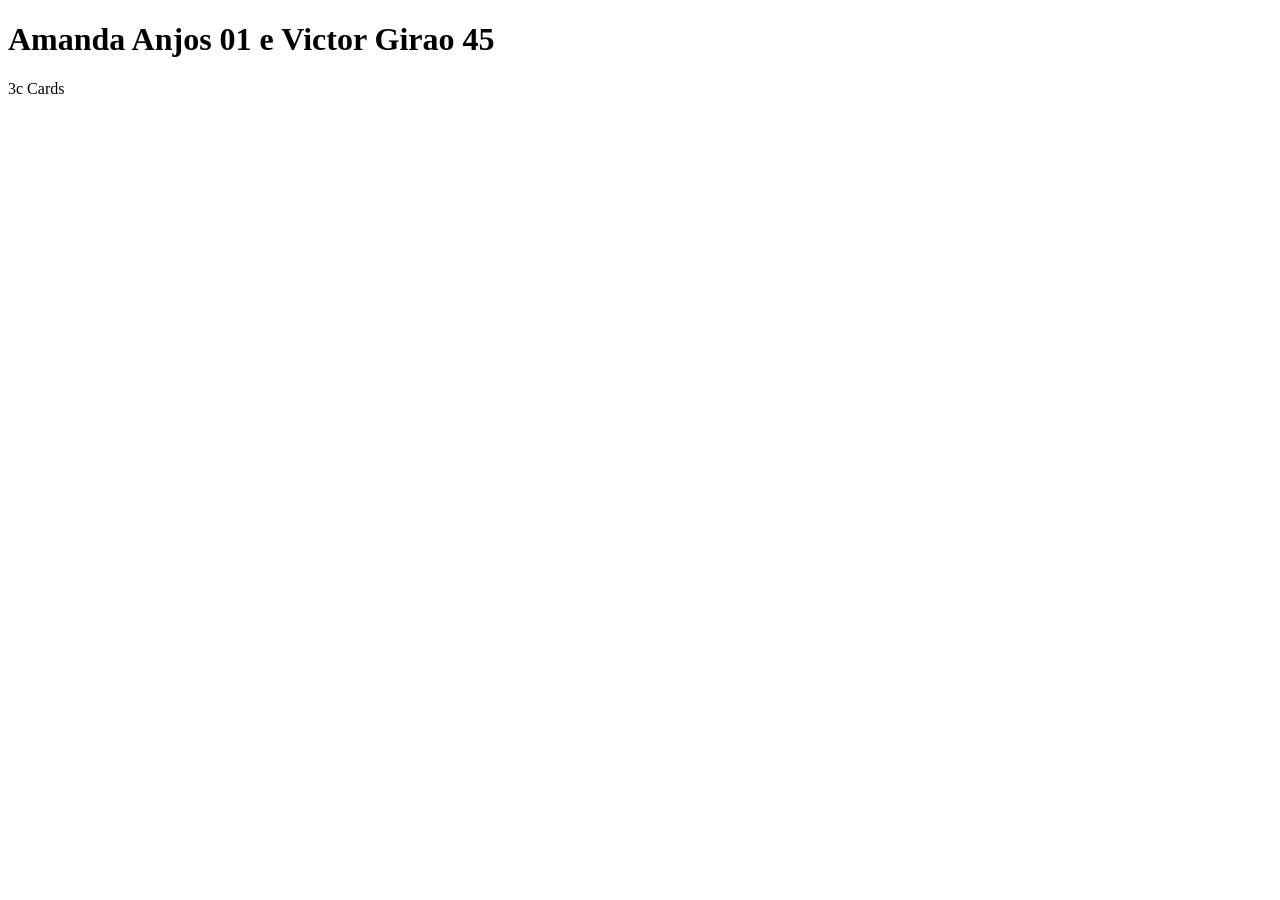
==== index.html @ 2a5a06f5 "m" ====
<!DOCTYPE html>
<html lang="pt">
<head>
    <meta charset="UTF-8">
    <meta name="viewport" content="width=device-width, initial-scale=1.0">
    <title>Cards - 01 e 45</title>
</head>
<body>
   <h1 class="nome">Amanda Anjos 01 e Victor Girao 45</h1> 
   <section id="container">

   </section>
   <footer>3c Cards</footer>
</body>
</html>
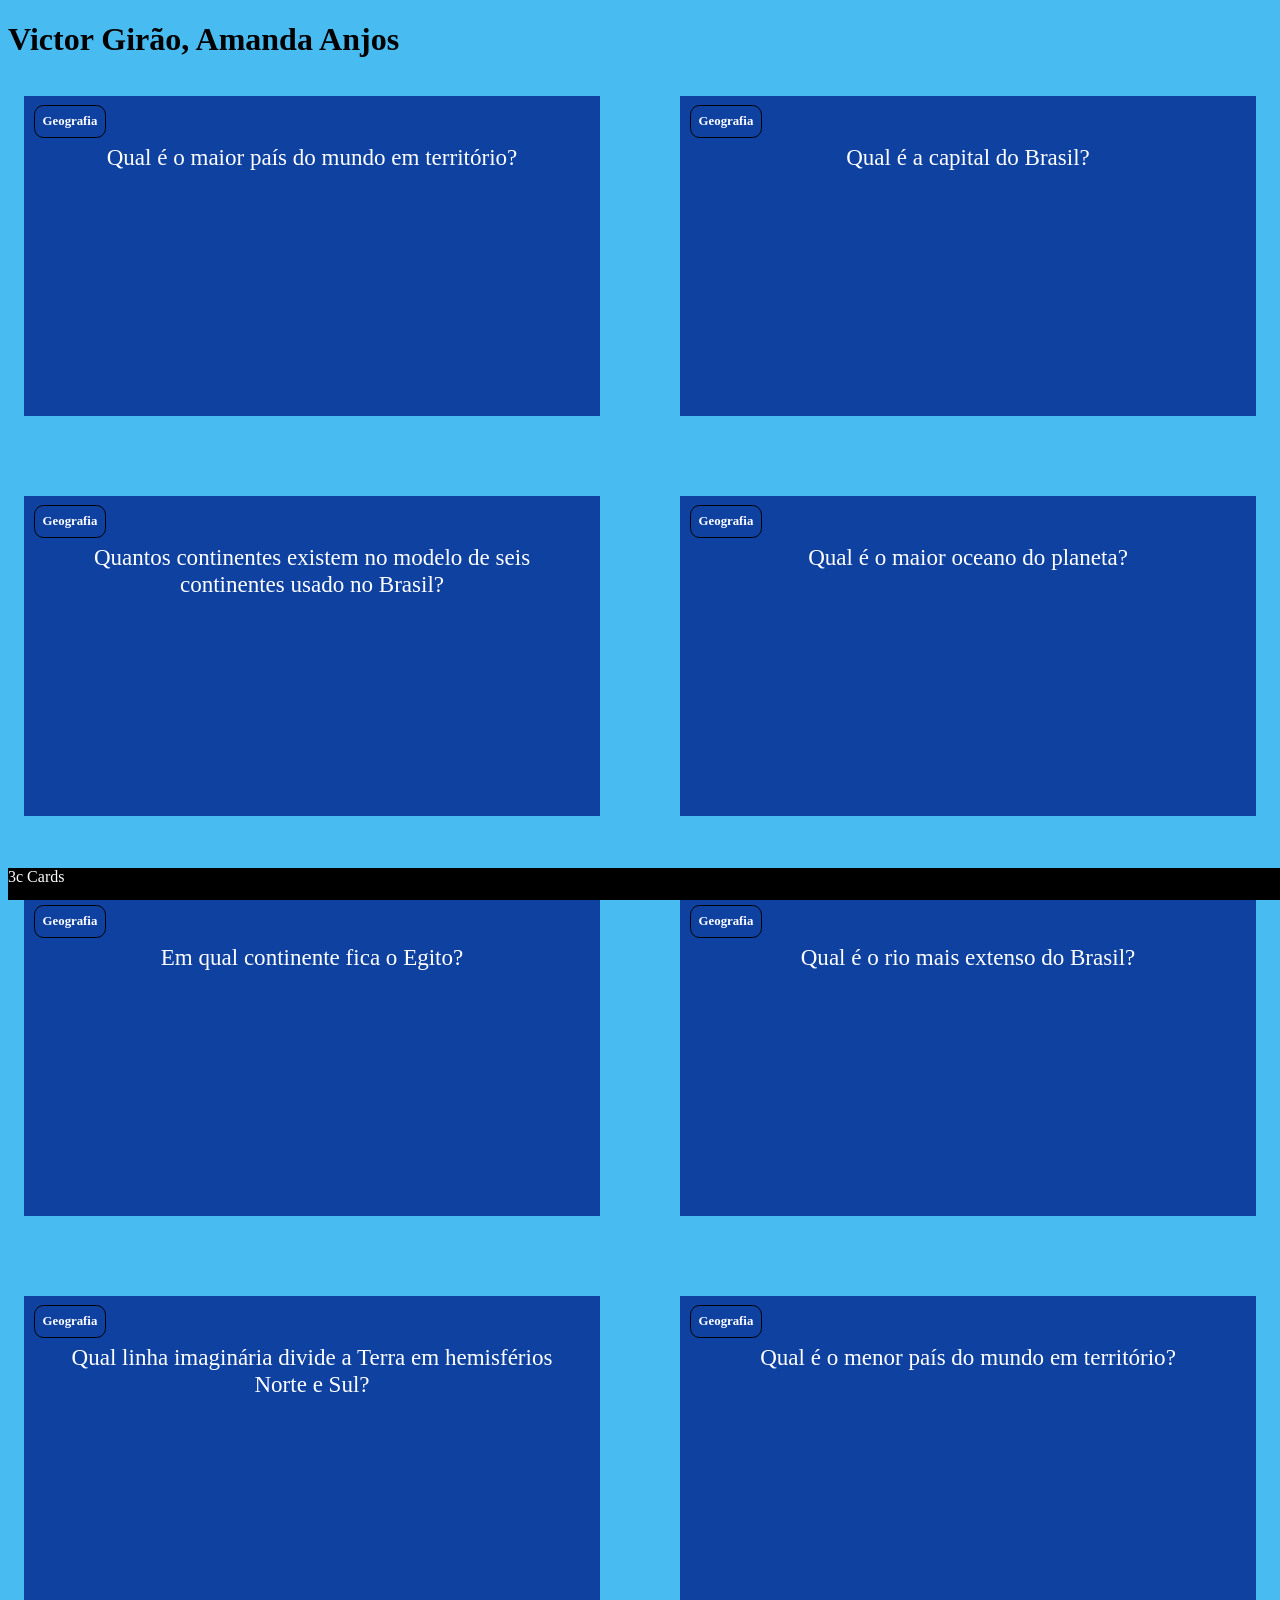
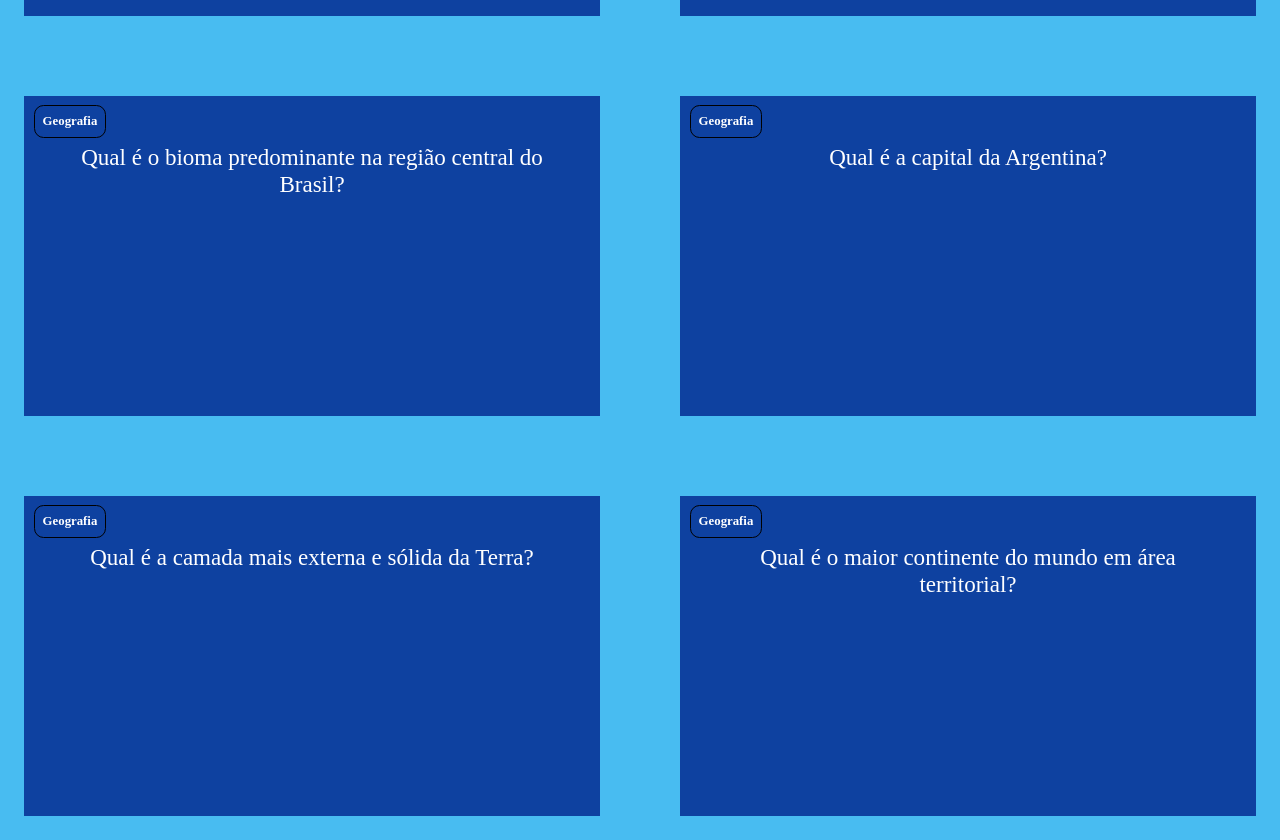
==== commit 29cbfab9: "." ====
--- a/index.html
+++ b/index.html
@@ -3,13 +3,18 @@
 <head>
     <meta charset="UTF-8">
     <meta name="viewport" content="width=device-width, initial-scale=1.0">
-    <title>Cards - 01 e 45</title>
+    <title>Cards - 01 e 43
+    </title>
+    <link rel="stylesheet" href="style.css">
 </head>
 <body>
-   <h1 class="nome">Amanda Anjos 01 e Victor Girao 45</h1> 
-   <section id="container">
+    <h1 class="nome"> Victor Girão, Amanda Anjos</h1>
+    <section id="container">
 
-   </section>
-   <footer>3c Cards</footer>
+        
+    </section>
+    <footer>3c Cards</footer>
+    <script src="main.js"></script>
+    <script src="perguntas.js"></script>
 </body>
 </html>
--- a/style.css
+++ b/style.css
@@ -0,0 +1,149 @@
+:root{
+    --fundo:#48bcf1;
+    --cor-texto:#ffffff;
+    --cor-texto-preto:#000000;
+    --frente-cartao:#0e41a0;
+    --verso-cartao:#2070a1;
+}
+
+body{
+    background-color: var(--fundo);
+}
+#container{
+    display: flex;
+    flex-wrap: wrap;
+    gap: 3rem;
+    justify-content: space-between;
+}
+.cartao{
+    margin: 1rem;
+    height: 20rem;
+    flex-grow: 1;
+    flex-basis: calc(33% - 0.6rem);
+}
+
+.cartao__conteudo{
+    background-color: var(--frente-cartao);
+    text-align: center;
+    height: 100%;
+    transform-style: preserve-3d;
+    transition: transform 300ms ease-in-out;
+}
+
+.cartao__conteudo h3{
+    color: var(--cor-texto);
+    border: 1px solid var(--cor-texto-preto);
+    text-align: left;
+    padding: 0.5rem;
+    margin: 0.6rem;
+    position: absolute;
+    border-radius: 0.6rem;
+    font-size: 1vw;
+    backface-visibility: hidden;
+}
+
+.cartao__conteudo p {
+    margin-top: 1rem;
+    padding: 2rem;
+    font-size: 1.8vw;
+}
+
+.cartao__conteudo__pergunta p{
+   color: var(--cor-texto); 
+   font-weight: 500;
+}
+.cartao__conteudo__resposta p{
+    color: var(--cor-texto-preto);
+    font-weight: 700;
+    
+}
+
+.cartao.active .cartao__conteudo{
+    transform: rotateY(180deg);
+}
+
+.cartao__conteudo__pergunta,
+.cartao__conteudo__resposta {
+    backface-visibility: hidden;
+    position: absolute;
+    height: 100%;
+    width: 100%;
+    box-sizing: border-box;
+}
+
+.cartao__conteudo__resposta {
+    transform: rotateY(180deg);
+    background-color: rgba(0, 244, 191, 0.2);
+    border: 4px solid var(--card-back-color);
+}
+
+footer {
+    background-color: black;
+    color: white;
+    position: fixed;
+    bottom: 0;
+    width: 100%;
+    height: 2rem;
+}
+
+footer p {
+    text-align: center;
+    font-size: 0.6rem;
+    margin-top: 0.5rem;
+}
+
+@media (max-width: 560px) {
+
+    .cartao {
+        flex: 1 0 calc(100% - 1rem)
+    }
+
+    .cartao__conteudo h3 {
+        font-size: 3vw;
+    }
+
+    .cartao__conteudo p {
+        font-size: 3.8vw;
+    }
+}root{
+    --fundo:#48bcf1;
+    --cor-texto:#ffffff;
+    --cor-texto-preto:#000000;
+    --frente-cartao:#0e41a0;
+    --verso-cartao:#2070a1;
+}
+
+body{
+    background-color: var(--fundo);
+}
+#container{
+    display: flex;
+    flex-wrap: wrap;
+    gap: 3rem;
+    justify-content: space-between;
+}
+.cartao{
+    margin: 1rem;
+    height: 20rem;
+    flex-grow: 1;
+    flex-basis: calc(33% - 0.6rem);
+}
+
+.cartao__conteudo{
+    background-color: var(--frente-cartao);
+    text-align: center;
+    height: 100%;
+    transform-style: preserve-3d;
+    transition: transform 300ms ease-in-out;
+}
+
+.cartao__conteudo h3{
+    color: var(--cor-texto);
+    border: 1px solid var(--cor-texto-preto);
+    text-align: left;
+    padding: 0.5rem;
+    margin: 0.6rem;
+    position: absolute;
+    border-radius: 0.6rem;
+    font-size: 1vw;
+    backface-visibility: hidden;
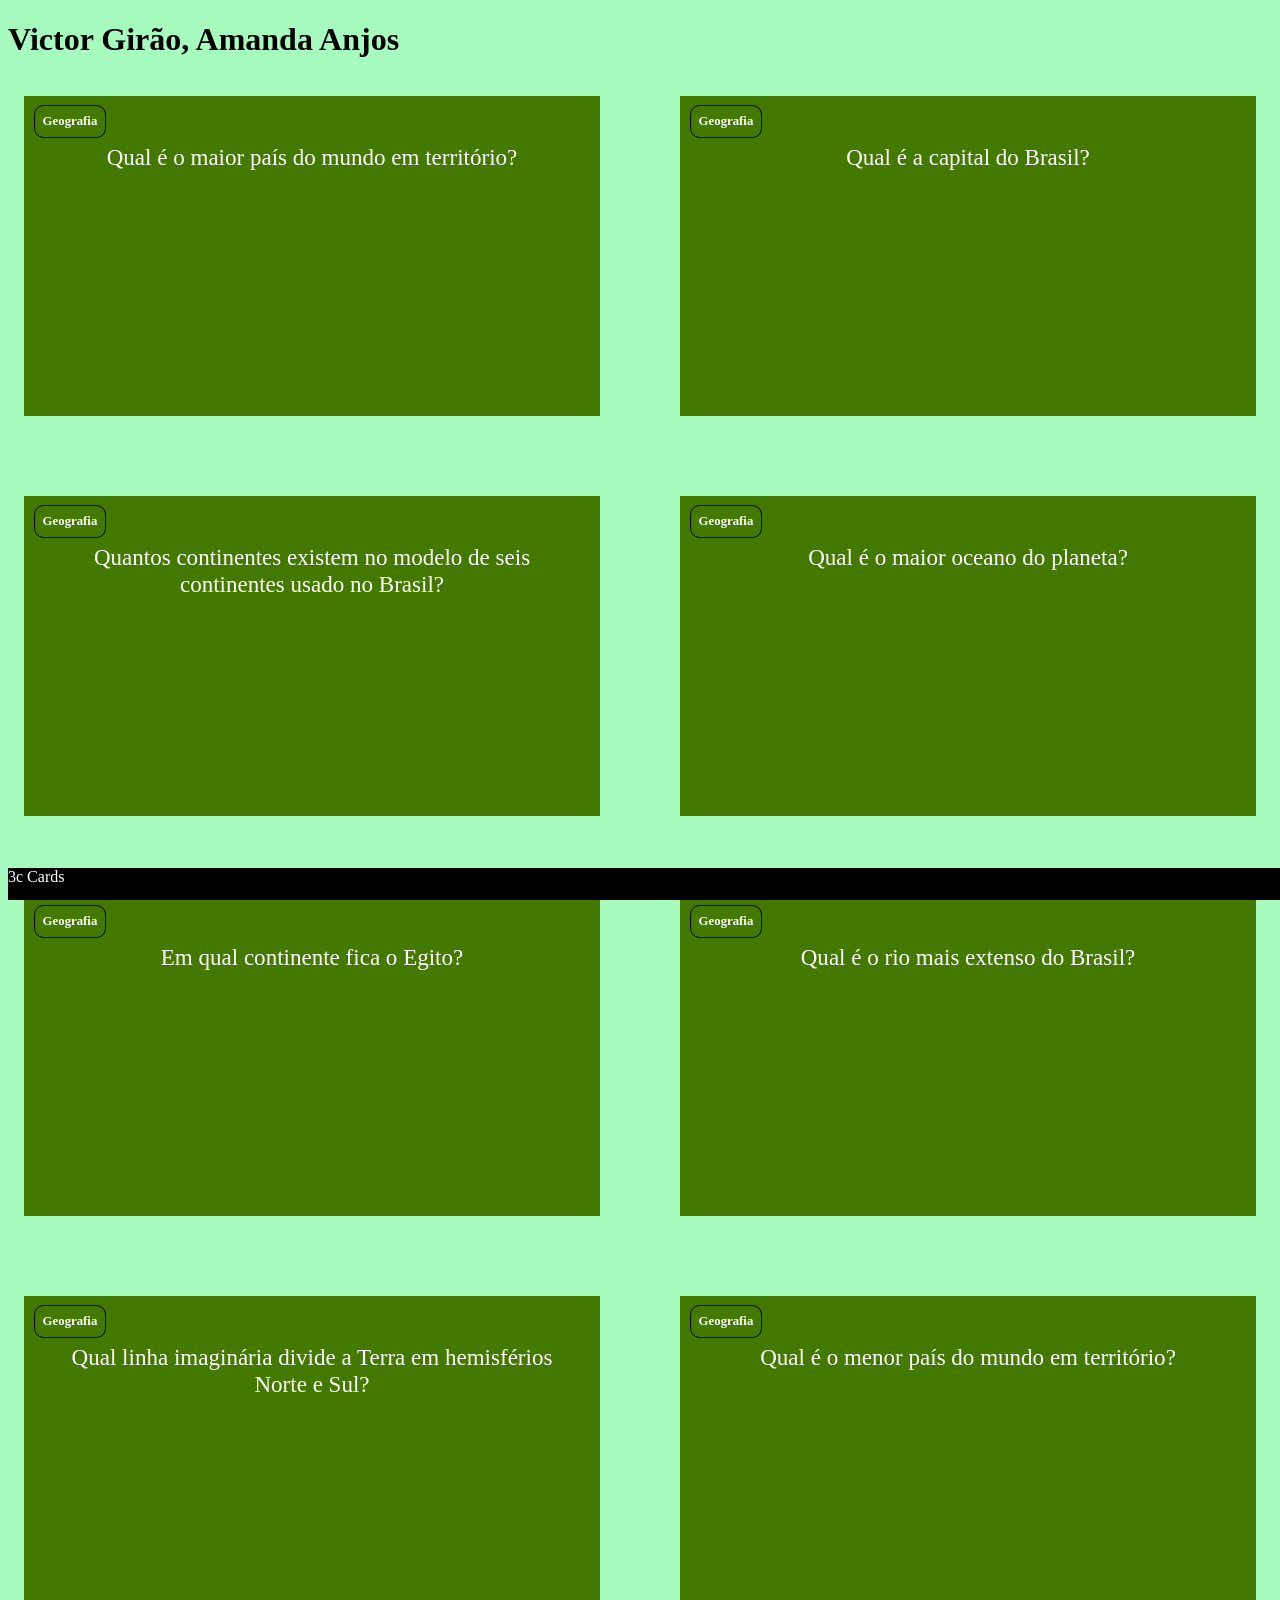
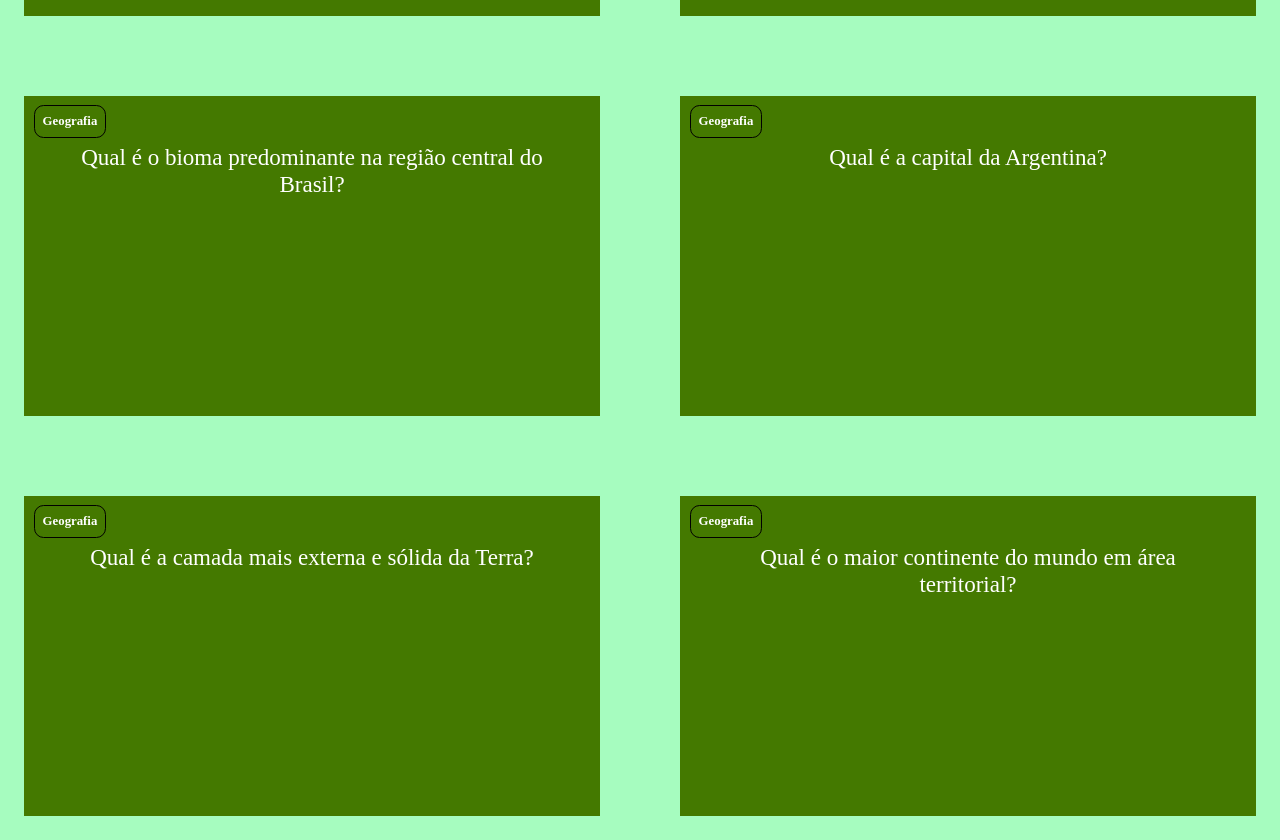
==== commit 91432944: "n" ====
--- a/index.html
+++ b/index.html
@@ -3,7 +3,7 @@
 <head>
     <meta charset="UTF-8">
     <meta name="viewport" content="width=device-width, initial-scale=1.0">
-    <title>Cards - 01 e 43
+    <title>Cards - 01 e 45
     </title>
     <link rel="stylesheet" href="style.css">
 </head>
--- a/style.css
+++ b/style.css
@@ -1,9 +1,9 @@
 :root{
-    --fundo:#48bcf1;
+    --fundo:#a6fcbf;
     --cor-texto:#ffffff;
     --cor-texto-preto:#000000;
-    --frente-cartao:#0e41a0;
-    --verso-cartao:#2070a1;
+    --frente-cartao:#447900;
+    --verso-cartao:#a5f34b;
 }
 
 body{
